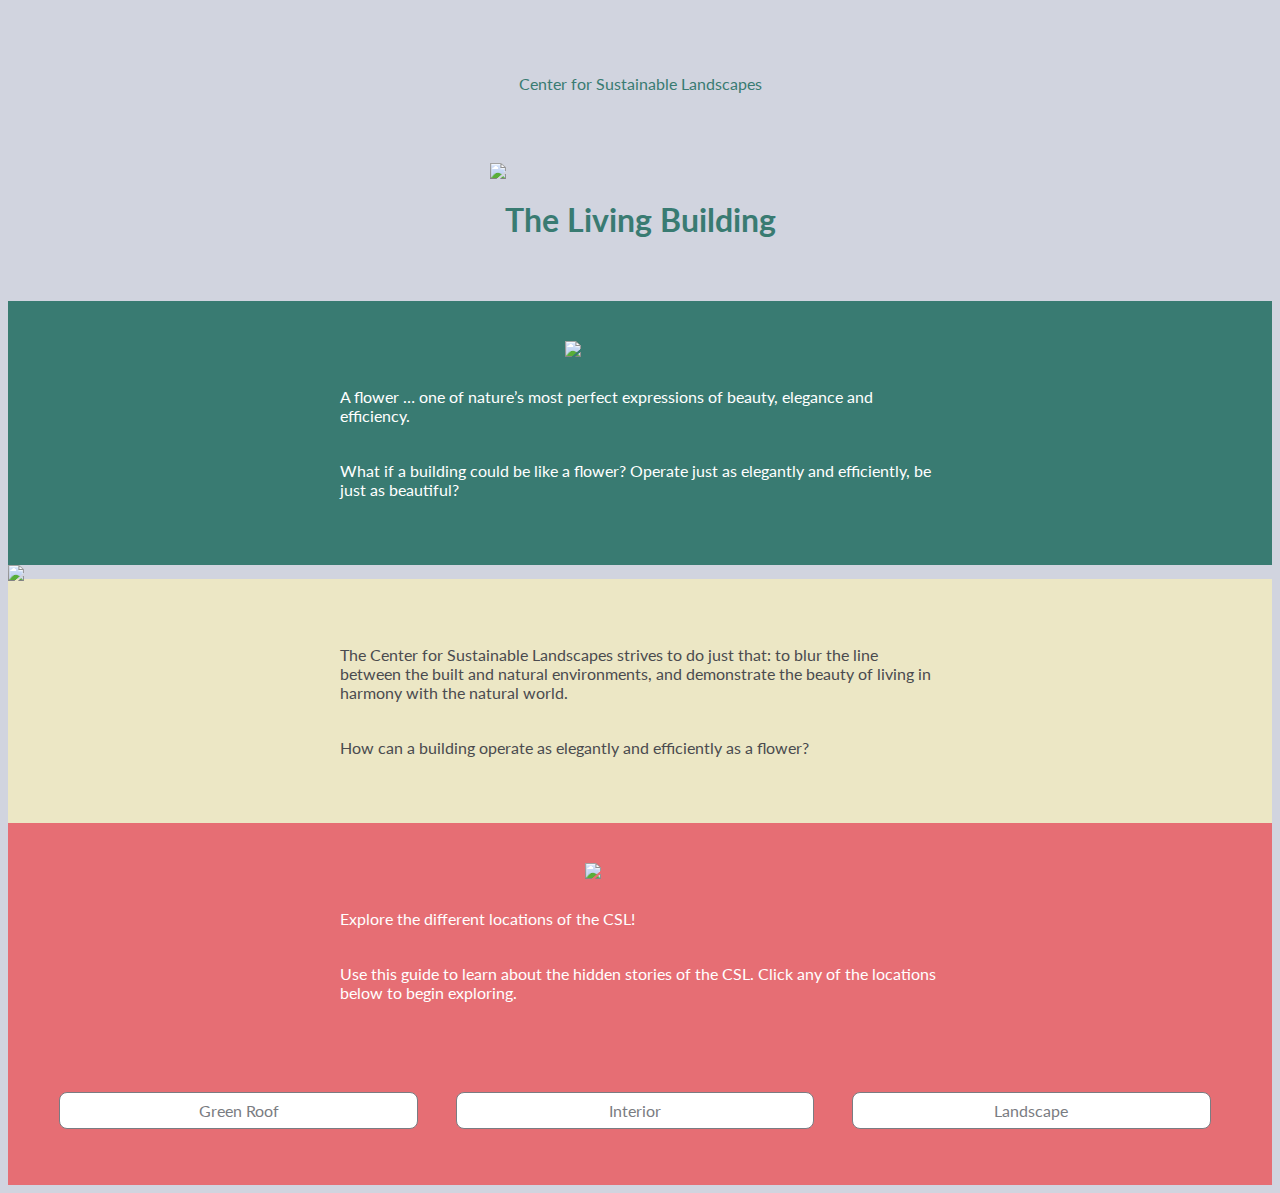
==== index.html @ a1ca09a2 "video" ====
<!DOCTYPE html>
<html lang="en">
<head>

  <!-- Basic Page Needs
  –––––––––––––––––––––––––––––––––––––––––––––––––– -->
  <meta charset="utf-8">
  <title>🏠 Center of Sustainable Landscape</title>
  <meta name="description" content="🌼🏠 CSL Tour">
  <meta name="author" content="">
  <!-- Mobile Specific Metas
  –––––––––––––––––––––––––––––––––––––––––––––––––– -->
  <meta name="viewport" content="width=device-width, initial-scale=1">

  <!-- FONT
  –––––––––––––––––––––––––––––––––––––––––––––––––– -->
  <link href="http://fonts.googleapis.com/css?family=Lato&subset=latin,latin-ext" rel='stylesheet' type='text/css'>
  

  <!-- CSS
  –––––––––––––––––––––––––––––––––––––––––––––––––– -->
  <link rel="stylesheet" type="text/css" href="styles/normalize.css">
  <link rel="stylesheet" type="text/css" href="styles/styles.css">
  <link href="http://fonts.googleapis.com/css?family=Lato&subset=latin,latin-ext" rel='stylesheet' type='text/css'>

  <!-- JQuery CDN -->
 <!--  <link rel="stylesheet" href="http://code.jquery.com/mobile/1.0a1/jquery.mobile-1.0a1.min.css"> -->
  <script src="https://ajax.googleapis.com/ajax/libs/jquery/2.2.0/jquery.min.js"></script>
  <script type="text/javascript" src="request.js"></script>
  <script src="http://code.highcharts.com/highcharts.js"></script>

  <!-- Favicon
  –––––––––––––––––––––––––––––––––––––––––––––––––– -->
 <link rel="icon" type="image/png" href="icons/favicon.ico">
</head>
<body>
  <!-- Primary Page Layout
  –––––––––––––––––––––––––––––––––––––––––––––––––– -->
  <div class="section" id="title">
    <p>Center for Sustainable Landscapes</p> 
    <img src="icons/building_icon.png"> 
    <h1>The Living Building</h4>
  </div>
  <div class="section" id="flower">
    <img src="icons/flower_icon.png">
    <p>A flower … one of nature’s most perfect expressions of beauty, elegance and efficiency.</p>
    <p>What if a building could be like a flower? Operate just as elegantly and efficiently, be just as beautiful?</p>
  </div>
  <img id="cslphoto" src="images/csl.jpg">
  <div class="section" id="cslintro">
    <p>The Center for Sustainable Landscapes strives to do just that: to blur the line between the built and natural environments, and demonstrate the beauty of living in harmony with the natural world.</p>
    <p>How can a building operate as elegantly and efficiently as a flower?</p>
  </div>
  <div class="section" id="explore">
    <img src="icons/map_icon.png">
    <p>Explore the different locations of the CSL!</p>
    <p>Use this guide to learn about the hidden stories of the CSL. Click any of the locations below to begin exploring.</p>
      <nav>
    <ul>
      <li><a href="greenroof.html" rel="external">Green Roof</a></li>
      <li><a href="interior.html" rel="external">Interior</a></li>
      <li><a href="landscape.html" rel="external">Landscape</a></li>
    </ul>
  </nav>
  </div>
  

</body>
</html>
---- styles/styles.css ----
/**
* Table of Contents
* =======================
* [1] Colors
* [2] Fonts
* [3] Spacing
* [A] Intro Page
* [B] Location pages
* [C] Green Roof Page
**/
/** 
* [1] Colors
**/
/** 
* [2] Fonts
**/
/** 
* [3] Spacing
**/
/**
* [A] Intro Page
**/
body {
  background-color: #D1D4DF;
  font-family: "Lato", sans-serif;
  color: #4A4B4F;
  overflow: auto; }

p {
  max-width: 600px;
  width: 90%;
  margin-left: auto;
  margin-right: auto;
  padding: 10px; }

.section {
  overflow: auto;
  padding-top: 40px;
  padding-bottom: 40px; }
  .section img {
    margin-left: auto;
    margin-right: auto;
    display: block;
    margin-bottom: 20px; }

#title {
  text-align: center;
  color: #397B72; }
  #title img {
    width: 300px;
    margin-top: 60px; }

#flower {
  background-color: #397B72;
  color: #FFF; }
  #flower img {
    width: 150px; }

#cslphoto {
  width: 100%; }

#cslintro {
  background-color: #ECE7C5;
  color: #4A4B4F;
  margin-top: -5px; }

#explore {
  color: #FFF;
  background-color: #E66E74; }
  #explore img {
    width: 110px; }

/**
* [B] Location Pages
**/
.home {
  border: 1px solid #DDD;
  width: 50px;
  height: 30px;
  line-height: 1.8;
  margin-top: 10px;
  margin-left: 10px;
  border-radius: 4px;
  text-decoration: none;
  color: #666;
  float: left; }

.data {
  border: 1px solid #DDD;
  width: 50px;
  height: 30px;
  line-height: 1.8;
  margin-top: 10px;
  margin-right: 10px;
  border-radius: 4px;
  text-decoration: none;
  color: #666;
  float: right; }

.open {
  text-align: center;
  margin-bottom: 1em; }

.hdr {
  z-index: 100;
  position: fixed;
  height: 50px;
  width: 100%;
  background-color: #FFF;
  text-align: center;
  line-height: 3;
  border-bottom: 1px solid #D1D4DF; }

.loc_header {
  background-repeat: no-repeat;
  background-attachment: fixed;
  background-size: 100%;
  display: block;
  width: 100%;
  height: 0;
  padding-top: 15%;
  padding-bottom: 25%;
  margin-bottom: 3em; }

.topic {
  background-color: #FFF;
  width: 300px;
  height: 400px;
  margin-bottom: 25px;
  border-radius: 6px;
  overflow: hidden;
  border: 1px solid #D1D4DF; }
  .topic .topic_img {
    overflow: visible;
    display: inline-block;
    width: 100%;
    background-image: url("../images/csl.jpg");
    background-repeat: no-repeat;
    background-size: 100%;
    height: 150px;
    border-bottom: 1px solid #D1D4DF; }
    .topic .topic_img iframe {
      position: absolute;
      border-top-left-radius: 6px;
      border-top-right-radius: 6px; }
    .topic .topic_img img {
      width: 50px;
      display: block;
      border: 1px solid #D1D4DF;
      border-radius: 6px;
      margin-top: 110px;
      margin-left: 125px;
      position: absolute; }
  .topic h3 {
    text-align: center;
    font-size: 1em;
    margin-bottom: 12px; }

.list {
  padding-top: 10px;
  display: block;
  width: 300px;
  margin-left: auto;
  margin-right: auto; }

.answers {
  margin-top: 10px; }
  .answers div {
    margin-bottom: 10px;
    overflow: auto; }
    .answers div button {
      background-color: #FFF;
      float: left;
      margin-left: 20px;
      width: 120px;
      height: 20px;
      line-height: 0px;
      text-align: center;
      border: 1px solid #D1D4DF;
      border-radius: 10px; }
    .answers div button:hover {
      background-color: #D1D4DF; }

/**
* [C] Green Roof Page
**/
#green_roof {
  background-image: url("../pattern/greenroof.png"); }
  #green_roof .loc_header {
    background-image: url("../images/greenroof.jpg"); }

/**
* [D] Interior Page
**/
#interior {
  background-image: url("../pattern/interior.png"); }
  #interior .loc_header {
    background-image: url("../images/interior.jpg"); }

/**
* [E] Landscape Page
**/
#landscape {
  background-color: #FFF;
  background-image: url("../pattern/landscape.png"); }
  #landscape .loc_header {
    background-image: url("../images/landscape.jpg"); }

nav {
  padding-top: 3em;
  width: 95%;
  margin-left: 2.5%; }

nav ul {
  list-style: none;
  overflow: hidden;
  padding-left: 0px; }

nav ul li {
  float: left;
  width: 33%; }

nav ul li a:focus,
nav ul li a:visited,
nav ul li a:hover {
  text-decoration: none; }

nav ul li a {
  text-decoration: none;
  text-align: center;
  padding: 8px 0;
  display: block;
  width: 90%;
  margin-left: 5%;
  border: 0.5px solid #7A7C82;
  background-color: #FFF;
  color: #7A7C82;
  border-radius: 8px; }

nav ul li a:hover {
  color: #FFF;
  background-color: #7A7C82; }

.not-active {
  pointer-events: none;
  cursor: default;
  background-color: #7A7C82;
  color: #FFF; }

/*# sourceMappingURL=styles.css.map */
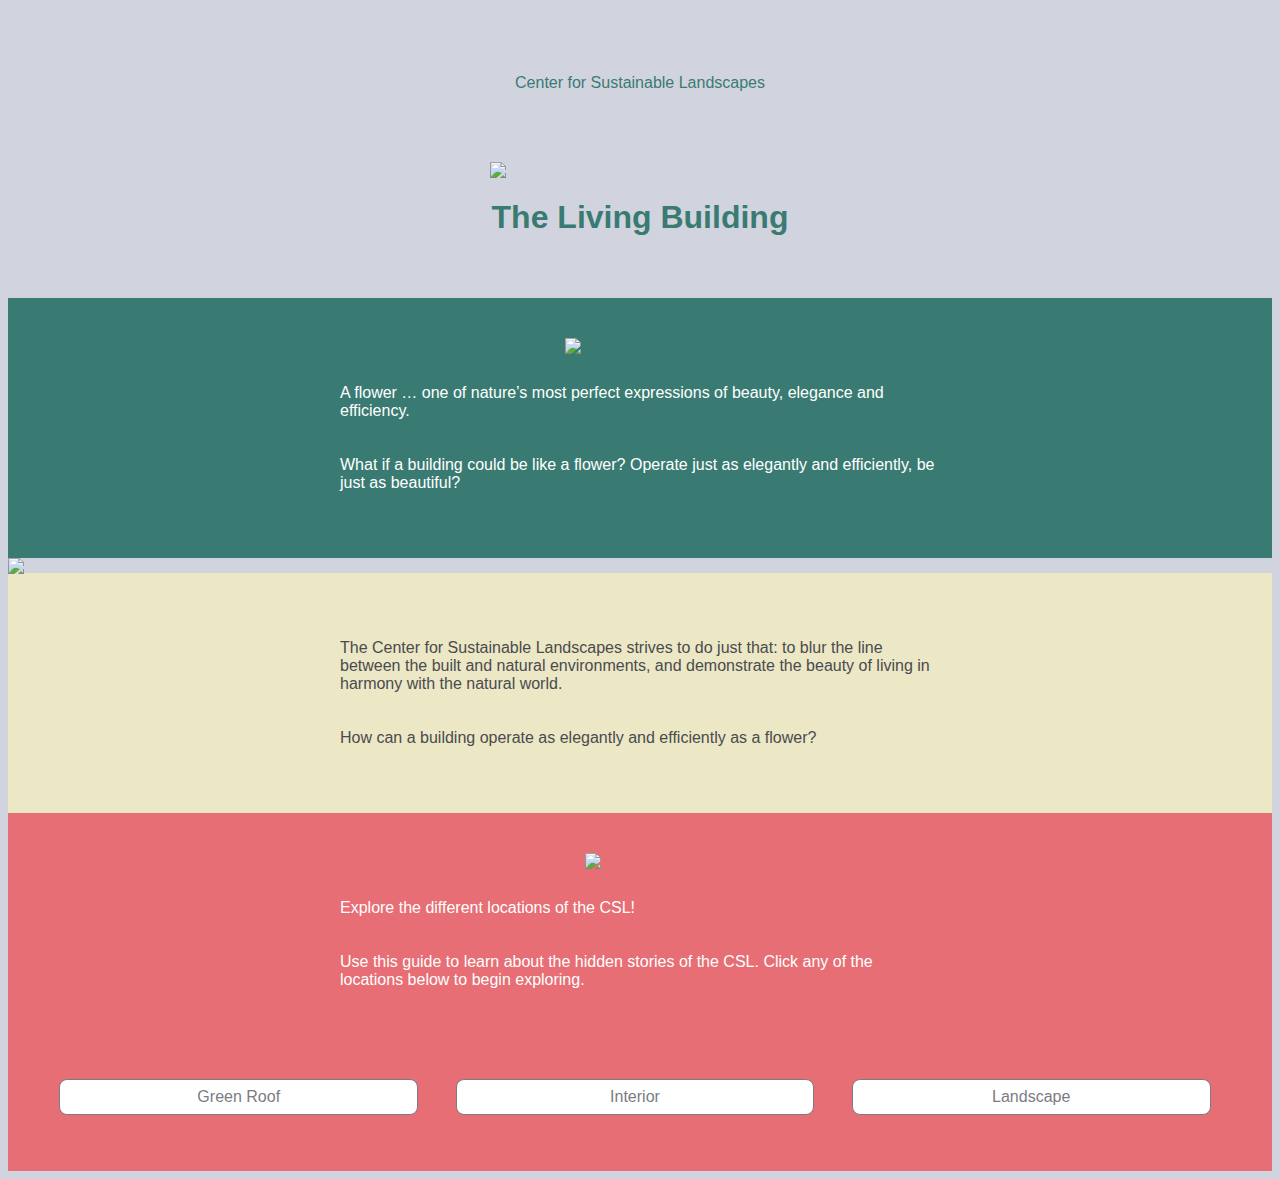
==== commit 059479d1: "gills sans update" ====
--- a/index.html
+++ b/index.html
@@ -5,23 +5,22 @@
   <!-- Basic Page Needs
   –––––––––––––––––––––––––––––––––––––––––––––––––– -->
   <meta charset="utf-8">
-  <title>🏠 Center of Sustainable Landscape</title>
+  <title>🏠 Center for Sustainable Landscape</title>
   <meta name="description" content="🌼🏠 CSL Tour">
   <meta name="author" content="">
   <!-- Mobile Specific Metas
   –––––––––––––––––––––––––––––––––––––––––––––––––– -->
   <meta name="viewport" content="width=device-width, initial-scale=1">
 
-  <!-- FONT
+<!-- FONT
   –––––––––––––––––––––––––––––––––––––––––––––––––– -->
-  <link href="http://fonts.googleapis.com/css?family=Lato&subset=latin,latin-ext" rel='stylesheet' type='text/css'>
-  
+  <link rel="stylesheet" type="text/css" href="styles/gills_sans.css">
 
   <!-- CSS
   –––––––––––––––––––––––––––––––––––––––––––––––––– -->
   <link rel="stylesheet" type="text/css" href="styles/normalize.css">
   <link rel="stylesheet" type="text/css" href="styles/styles.css">
-  <link href="http://fonts.googleapis.com/css?family=Lato&subset=latin,latin-ext" rel='stylesheet' type='text/css'>
+  <link rel="stylesheet" type="text/css" href="styles/animate.css">
 
   <!-- JQuery CDN -->
  <!--  <link rel="stylesheet" href="http://code.jquery.com/mobile/1.0a1/jquery.mobile-1.0a1.min.css"> -->
--- a/styles/gills_sans.css
+++ b/styles/gills_sans.css
@@ -0,0 +1,51 @@
+@font-face {
+  font-family: 'GillSans';
+  font-weight: 200;
+  src: url("https://phipps.conservatory.org/assets/font/2A6CEA_1_0.eot");
+  src: url("https://phipps.conservatory.org/assets/font/2A6CEA_1_0.eot?#iefix") format("embedded-opentype"), url("https://phipps.conservatory.org/assets/font/2A6CEA_1_0.woff") format("woff"), url("https://phipps.conservatory.org/assets/font/2A6CEA_1_0.ttf") format("truetype"), url("https://phipps.conservatory.org/assets/font/2A6CEA_1_0.svg#Gill Sans Web") format("svg"); }
+
+@font-face {
+  font-family: 'GillSans';
+  font-weight: 200;
+  font-style: italic;
+  src: url("https://phipps.conservatory.org/assets/font/2A6CEA_2_0.eot");
+  src: url("https://phipps.conservatory.org/assets/font/2A6CEA_2_0.eot?#iefix") format("embedded-opentype"), url("https://phipps.conservatory.org/assets/font/2A6CEA_2_0.woff") format("woff"), url("https://phipps.conservatory.org/assets/font/2A6CEA_2_0.ttf") format("truetype"), url("https://phipps.conservatory.org/assets/font/2A6CEA_2_0.svg#Gill Sans Web") format("svg"); }
+
+@font-face {
+  font-family: 'GillSans';
+  font-weight: 300;
+  src: url("https://phipps.conservatory.org/assets/font/2A6CEA_6_0.eot");
+  src: url("https://phipps.conservatory.org/assets/font/2A6CEA_6_0.eot?#iefix") format("embedded-opentype"), url("https://phipps.conservatory.org/assets/font/2A6CEA_6_0.woff") format("woff"), url("https://phipps.conservatory.org/assets/font/2A6CEA_6_0.ttf") format("truetype"), url("https://phipps.conservatory.org/assets/font/2A6CEA_6_0.svg#Gill Sans Web") format("svg"); }
+
+@font-face {
+  font-family: 'GillSans';
+  font-weight: 300;
+  font-style: italic;
+  src: url("https://phipps.conservatory.org/assets/font/2A6CEA_7_0.eot");
+  src: url("https://phipps.conservatory.org/assets/font/2A6CEA_7_0.eot?#iefix") format("embedded-opentype"), url("https://phipps.conservatory.org/assets/font/2A6CEA_7_0.woff") format("woff"), url("https://phipps.conservatory.org/assets/font/2A6CEA_7_0.ttf") format("truetype"), url("https://phipps.conservatory.org/assets/font/2A6CEA_7_0.svg#Gill Sans Web") format("svg"); }
+
+@font-face {
+  font-family: 'GillSans';
+  font-weight: 400;
+  src: url("https://phipps.conservatory.org/assets/font/2A6CEA_3_0.eot");
+  src: url("https://phipps.conservatory.org/assets/font/2A6CEA_3_0.eot?#iefix") format("embedded-opentype"), url("https://phipps.conservatory.org/assets/font/2A6CEA_3_0.woff") format("woff"), url("https://phipps.conservatory.org/assets/font/2A6CEA_3_0.ttf") format("truetype"), url("https://phipps.conservatory.org/assets/font/2A6CEA_3_0.svg#Gill Sans Web") format("svg"); }
+
+@font-face {
+  font-family: 'GillSans';
+  font-weight: 400;
+  font-style: italic;
+  src: url("https://phipps.conservatory.org/assets/font/2A6CEA_0_0.eot");
+  src: url("https://phipps.conservatory.org/assets/font/2A6CEA_0_0.eot?#iefix") format("embedded-opentype"), url("https://phipps.conservatory.org/assets/font/2A6CEA_0_0.woff") format("woff"), url("https://phipps.conservatory.org/assets/font/2A6CEA_0_0.ttf") format("truetype"), url("https://phipps.conservatory.org/assets/font/2A6CEA_0_0.svg#Gill Sans Web") format("svg"); }
+
+@font-face {
+  font-weight: 600;
+  font-family: 'GillSans';
+  src: url("https://phipps.conservatory.org/assets/font/2A6CEA_4_0.eot");
+  src: url("https://phipps.conservatory.org/assets/font/2A6CEA_4_0.eot?#iefix") format("embedded-opentype"), url("https://phipps.conservatory.org/assets/font/2A6CEA_4_0.woff") format("woff"), url("https://phipps.conservatory.org/assets/font/2A6CEA_4_0.ttf") format("truetype"), url("https://phipps.conservatory.org/assets/font/2A6CEA_4_0.svg#Gill Sans Web") format("svg"); }
+
+@font-face {
+  font-family: 'GillSans';
+  font-weight: 600;
+  font-style: italic;
+  src: url("https://phipps.conservatory.org/assets/font/2A6CEA_5_0.eot");
+  src: url("https://phipps.conservatory.org/assets/font/2A6CEA_5_0.eot?#iefix") format("embedded-opentype"), url("https://phipps.conservatory.org/assets/font/2A6CEA_5_0.woff") format("woff"), url("https://phipps.conservatory.org/assets/font/2A6CEA_5_0.ttf") format("truetype"), url("https://phipps.conservatory.org/assets/font/2A6CEA_5_0.svg#Gill Sans Web") format("svg"); }--- a/styles/styles.css
+++ b/styles/styles.css
@@ -22,7 +22,7 @@
 **/
 body {
   background-color: #D1D4DF;
-  font-family: "Lato", sans-serif;
+  font-family: "GillSans", sans-serif;
   color: #4A4B4F;
   overflow: auto; }
 
@@ -134,16 +134,17 @@
     overflow: visible;
     display: inline-block;
     width: 100%;
-    background-image: url("../images/csl.jpg");
-    background-repeat: no-repeat;
-    background-size: 100%;
     height: 150px;
     border-bottom: 1px solid #D1D4DF; }
     .topic .topic_img iframe {
       position: absolute;
       border-top-left-radius: 6px;
       border-top-right-radius: 6px; }
-    .topic .topic_img img {
+    .topic .topic_img .bck_img {
+      width: 300px;
+      height: 150px;
+      position: absolute; }
+    .topic .topic_img .icon {
       width: 50px;
       display: block;
       border: 1px solid #D1D4DF;
